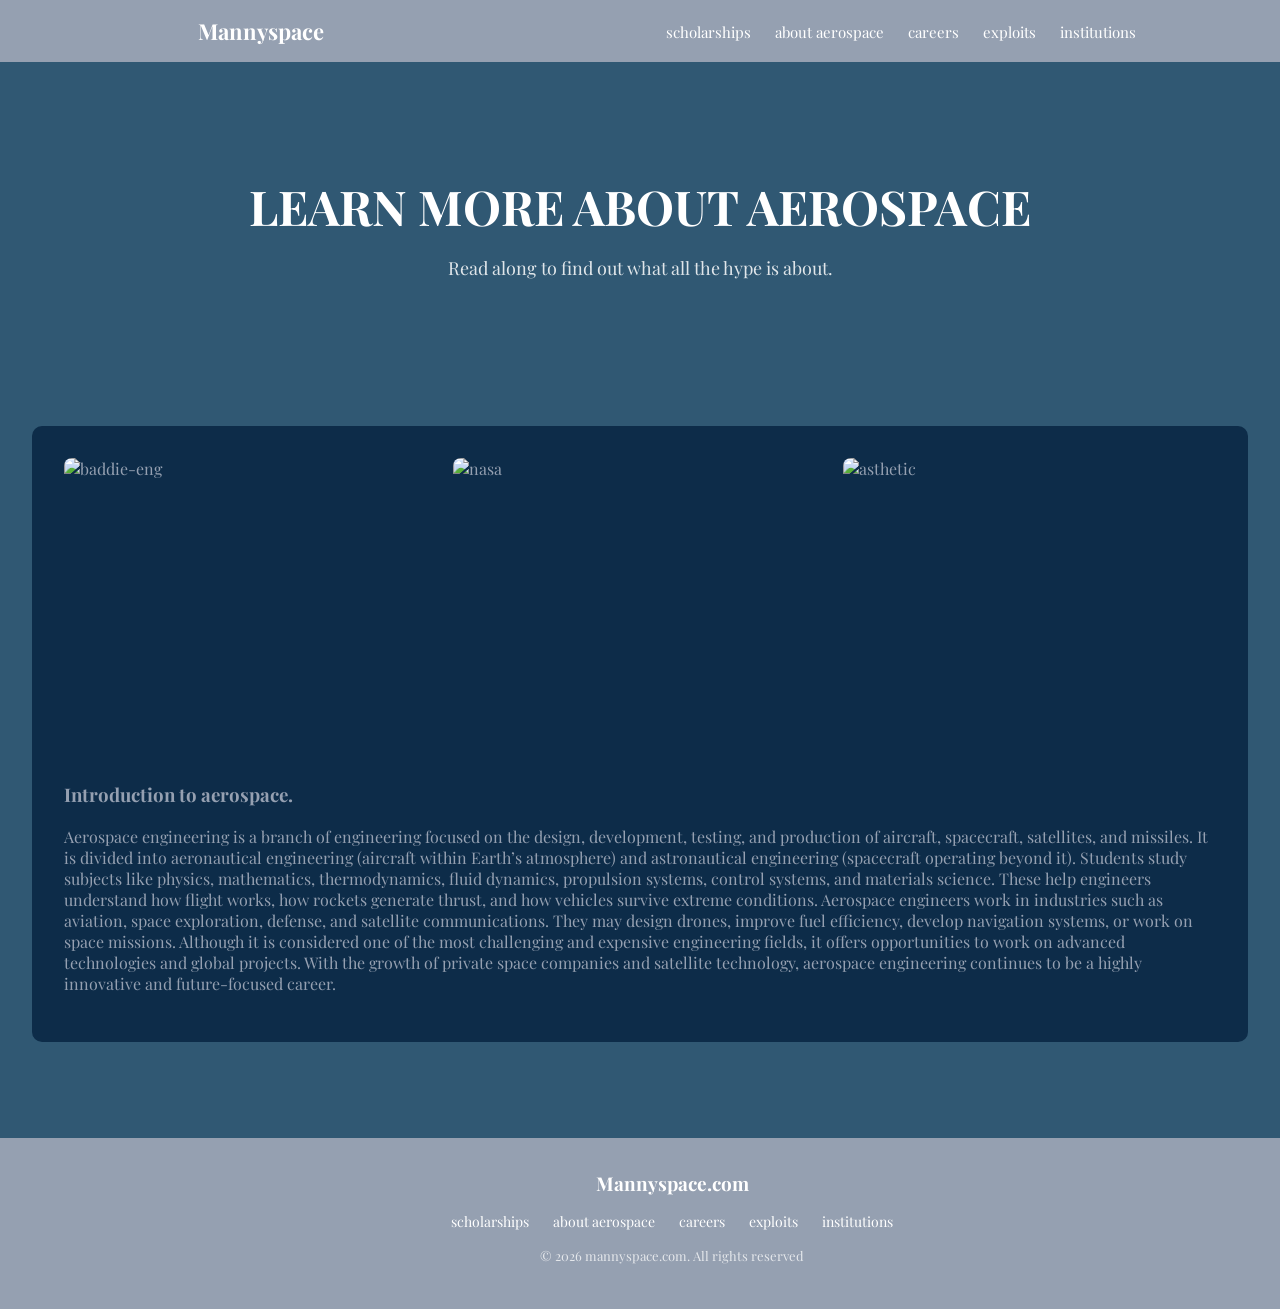
==== about-aerospace.html @ 1bf10ada "create new repo to update the folder structure" ====
<!DOCTYPE html>
<html lang="en">
<head>
    <meta charset="UTF-8">
    <meta name="viewport" content="width=device-width, initial-scale=1.0">
    <title>Document</title>
    <link rel="stylesheet" href="style.css">
    <link href="https://fonts.googleapis.com/css2?family=Playfair+Display:wght@400;700&display=swap" rel="stylesheet">
</head>
<body>
    <div class="navbar">
        <div class="logo">
          <a href="index.html">Mannyspace</a>
        </div>
        <div class="nav-links">
            <a href="scholarships.html">scholarships</a>
            <a href="about-aerospace.html">about aerospace</a>
            <a href="careers.html">careers</a>
            <a href="exploits.html">exploits</a>
            <a href="institutions.html">institutions</a>
          
        </div>            
    </div>
    <div class="hero">
        <h1> LEARN MORE ABOUT AEROSPACE</h1>
        <p> Read along to find out what all the hype is about.</p>
    </div>
    <div class="about-card">
        <div class="about-images">
            <img src="baddie-eng.png" alt="baddie-eng">
            <img src="rocket.png" alt="nasa">
            <img src="asthetic.png" alt="asthetic">
        </div>
        <div class="anout-text">
            <h3> Introduction to aerospace.</h3>
            <p>Aerospace engineering is a branch of engineering focused on the design, development, testing, and production of aircraft, spacecraft, satellites, and missiles. It is divided into aeronautical engineering (aircraft within Earth’s atmosphere) and astronautical engineering (spacecraft operating beyond it).

Students study subjects like physics, mathematics, thermodynamics, fluid dynamics, propulsion systems, control systems, and materials science. These help engineers understand how flight works, how rockets generate thrust, and how vehicles survive extreme conditions.

Aerospace engineers work in industries such as aviation, space exploration, defense, and satellite communications. They may design drones, improve fuel efficiency, develop navigation systems, or work on space missions.

Although it is considered one of the most challenging and expensive engineering fields, it offers opportunities to work on advanced technologies and global projects. With the growth of private space companies and satellite technology, aerospace engineering continues to be a highly innovative and future-focused career.</p>
        </div>
    </div>
     <div class="footer">
            <div class="footer-logo">Mannyspace.com</div>
            <div class="footer-links">
                <a href="scholarships.html">scholarships</a>
            <a href="about-aerospace.html">about aerospace</a>
            <a href="careers.html">careers</a>
            <a href="exploits.html">exploits</a>
            <a href="institutions.html">institutions</a>
            </div>
            <p class="footer-copy">© 2026 mannyspace.com. All rights reserved</p>
          </div> 
    
</body>
</html>
---- style.css ----
body {
  background-color: #305873;
  color: #FFFFFF;
  font-family: 'Playfair Display', Georgia, serif;
  margin: 0;
  padding: 0;
  display: flex;
  flex-direction: column;
}


.navbar {
  background-color: #95A0B1;
  display: flex;
  align-items: center;
  justify-content: space-around;
  padding: 16px 32px;
  margin: 0;
  width: 100%;
  position: relative;
}

.logo {
  color: #FFFFFF;
  font-size: 22px;
  font-weight: 700;
}

.nav-links a {
  color: #FFFFFF;
  text-decoration: none;
  font-size: 15px;
  padding: 5px 10px;
}

.nav-links a:hover {
  background-color: #FFFFFF;
  color: #95A0B1;
}
.logo a {
    color: #FFFFFF;
    text-decoration: none;
}

.hero {
  text-align: center;
  padding: 80px 32px;
}

.hero h1 {
  font-size: 48px;
  margin-bottom: 16px;
}

.hero p {
  font-size: 18px;
  opacity: 0.85;
}


.cards-container {
  display: grid;
  grid-template-columns: repeat(auto-fit, minmax(260px, 1fr));
  gap: 24px;
  padding: 48px 32px;
  max-width: 1200px;
  margin: 0 auto;
}

.card {
  background-color: #0D2C49;
  color: #95A0B1;
  border-radius: 10px;
  padding: 32px 24px;
}

.card:hover {
  background-color: #95A0B1;
  color: #0D2C49;
}

.card h3 {
  font-size: 19px;
  margin-bottom: 12px;
}

.card p {
  font-size: 14px;
  line-height: 1.6;
  margin-bottom: 16px;
}

.card a {
  font-size: 14px;
  font-weight: 600;
  text-decoration: none;
  padding: 7px 18px;
  border-radius: 5px;
  background-color: #95A0B1;
  color: #0D2C49;
  border: 2px solid #95A0B1;
}

.card a:hover {
  background-color: #0D2C49;
  color: #95A0B1;
}
.card-image-wrapper{
    display: flex;
    justify-content: center;
 }
 .card-image{
    width: 100%;
    height: 300px;
    object-fit: cover;
    border-radius: 8px;
 }
.footer {
  background-color: #95A0B1;
  color: #FFFFFF;
  text-align: center;
  padding: 32px;
  margin-top: 48px;
  width: 100%;
  position: relative;
}

.footer-logo {
  font-size: 19px;
  font-weight: 700;
  margin-bottom: 16px;
}

.footer-links {
  display: flex;
  justify-content: center;
  gap: 24px;
  margin-bottom: 16px;
}

.footer-links a {
  color: #FFFFFF;
  text-decoration: none;
  font-size: 14px;
}

.footer-links a:hover {
  color: #0D2C49;
}

.footer-copy {
  font-size: 13px;
  opacity: 0.75;
}
.about-card{
    background-color: #0D2C49;
    color: #95A0B1;
    border-radius: 10px;
    padding: 32px;
    margin: 48px 32px;

}
.about-images{
    display: grid;
    grid-template-columns: 1fr 1fr 1fr;
    gap: 16px;
    margin-bottom: 24px;
}
.about-images img{
    width: 100%;
    height: 300px;
    object-fit: cover;
    border-radius: 8px;
}
.about-text{
    text-align: center;
}
.about-text h3{
    font-size: 24px;
    color: #FFFFFF;
    margin-bottom: 16px;
}
.about-text p{
    font-size: 15px;
    line-height: 1.7;
}
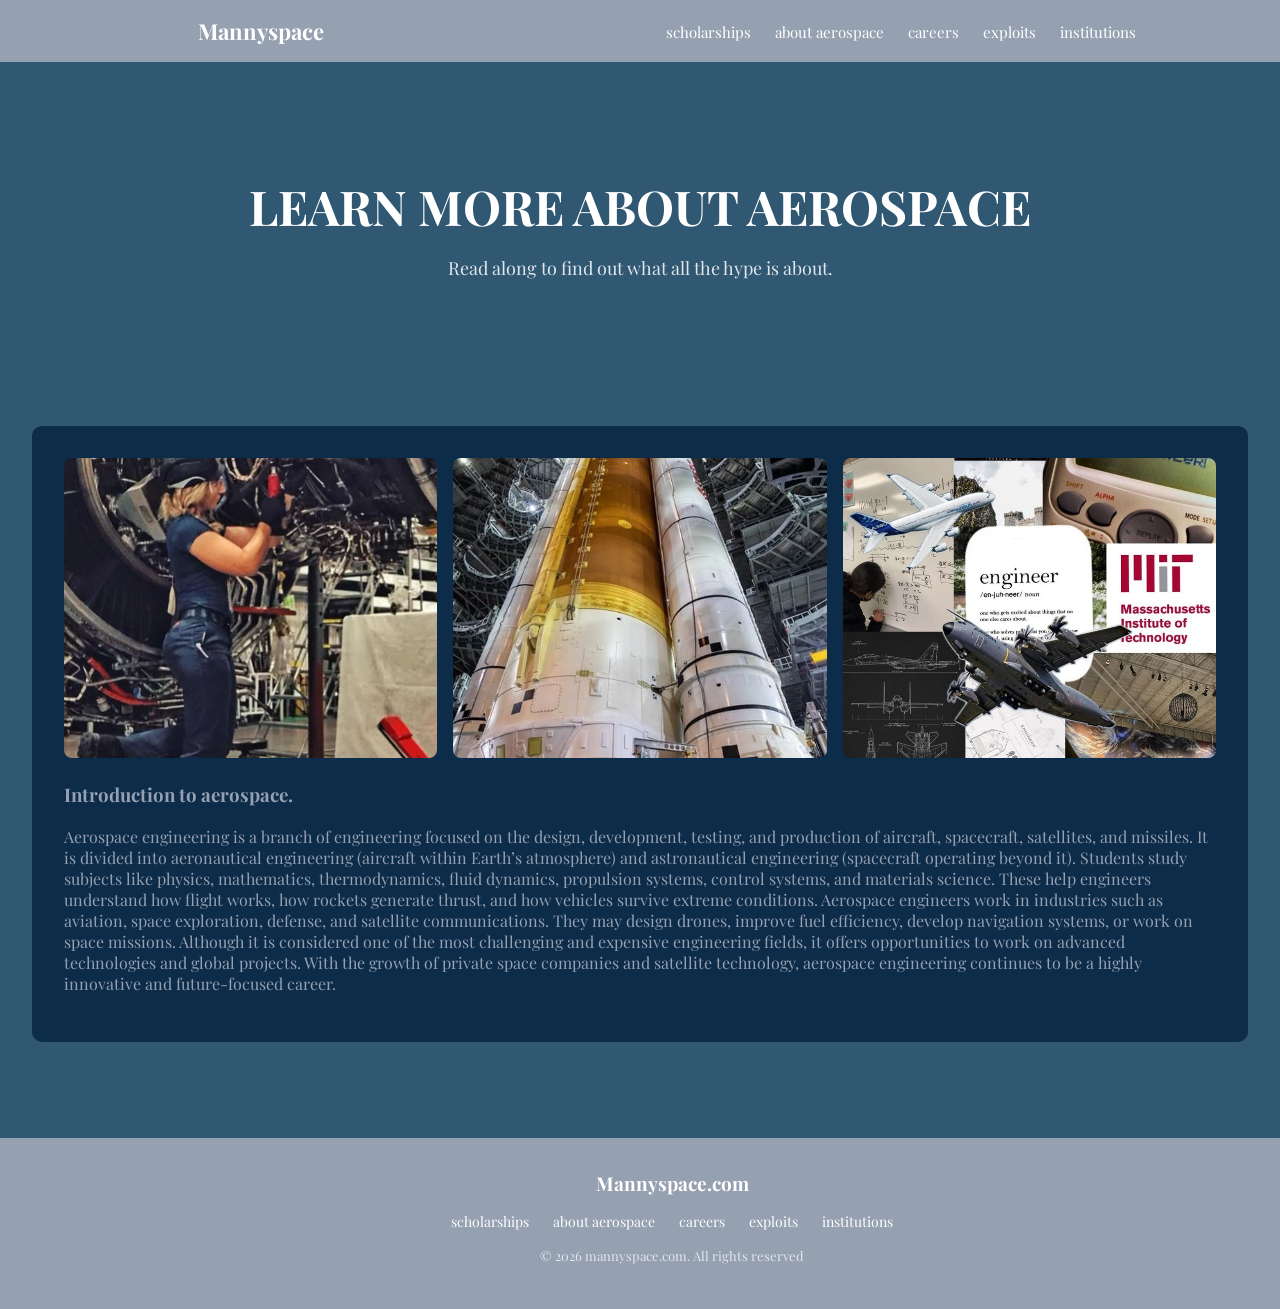
==== commit aa1cffc2: "about aerospace update" ====
--- a/about-aerospace.html
+++ b/about-aerospace.html
@@ -27,9 +27,9 @@
     </div>
     <div class="about-card">
         <div class="about-images">
-            <img src="baddie-eng.png" alt="baddie-eng">
-            <img src="rocket.png" alt="nasa">
-            <img src="asthetic.png" alt="asthetic">
+            <img src="/images/baddie-eng.png" alt="baddie-eng">
+            <img src="/images/rocket.png" alt="nasa">
+            <img src="/images/asthetic.png" alt="asthetic">
         </div>
         <div class="anout-text">
             <h3> Introduction to aerospace.</h3>
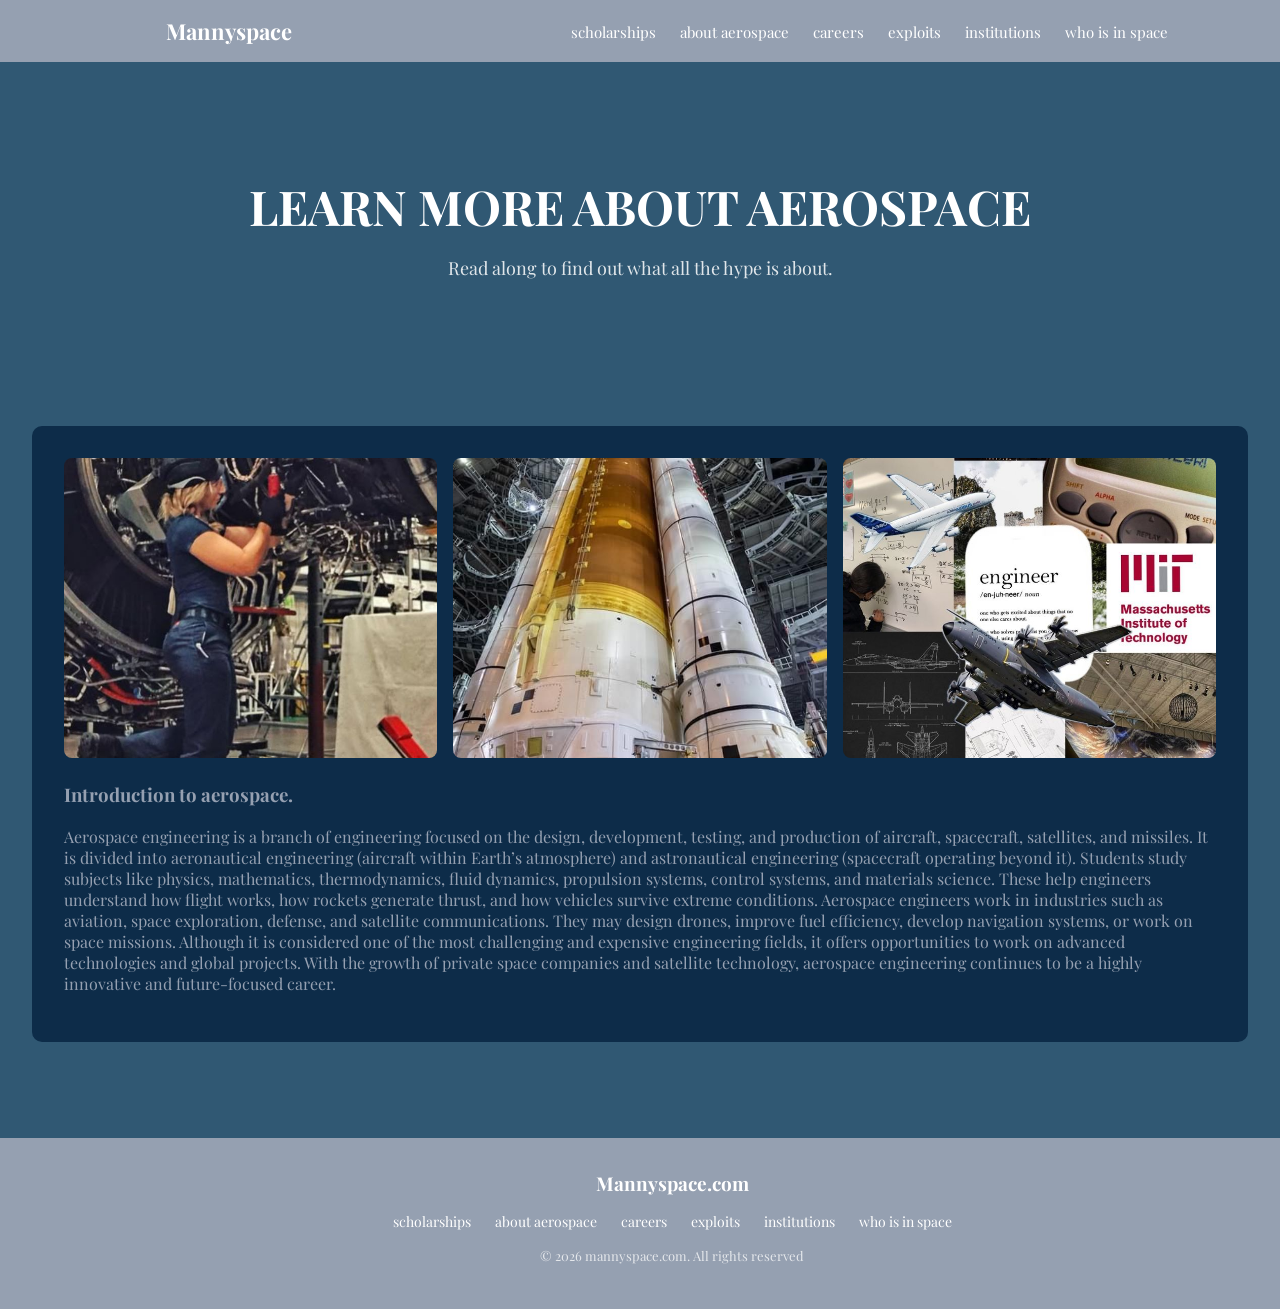
==== commit 5bbe50b5: "addition of who is in space page" ====
--- a/about-aerospace.html
+++ b/about-aerospace.html
@@ -18,6 +18,7 @@
             <a href="careers.html">careers</a>
             <a href="exploits.html">exploits</a>
             <a href="institutions.html">institutions</a>
+            <a href="who-is-in-space.html">who is in space</a>
           
         </div>            
     </div>
@@ -27,9 +28,9 @@
     </div>
     <div class="about-card">
         <div class="about-images">
-            <img src="/images/baddie-eng.png" alt="baddie-eng">
-            <img src="/images/rocket.png" alt="nasa">
-            <img src="/images/asthetic.png" alt="asthetic">
+            <img src="baddie-eng.png" alt="baddie-eng">
+            <img src="rocket.png" alt="nasa">
+            <img src="asthetic.png" alt="asthetic">
         </div>
         <div class="anout-text">
             <h3> Introduction to aerospace.</h3>
@@ -50,6 +51,7 @@
             <a href="careers.html">careers</a>
             <a href="exploits.html">exploits</a>
             <a href="institutions.html">institutions</a>
+            <a href="who-is-in-space.html">who is in space</a>
             </div>
             <p class="footer-copy">© 2026 mannyspace.com. All rights reserved</p>
           </div> 
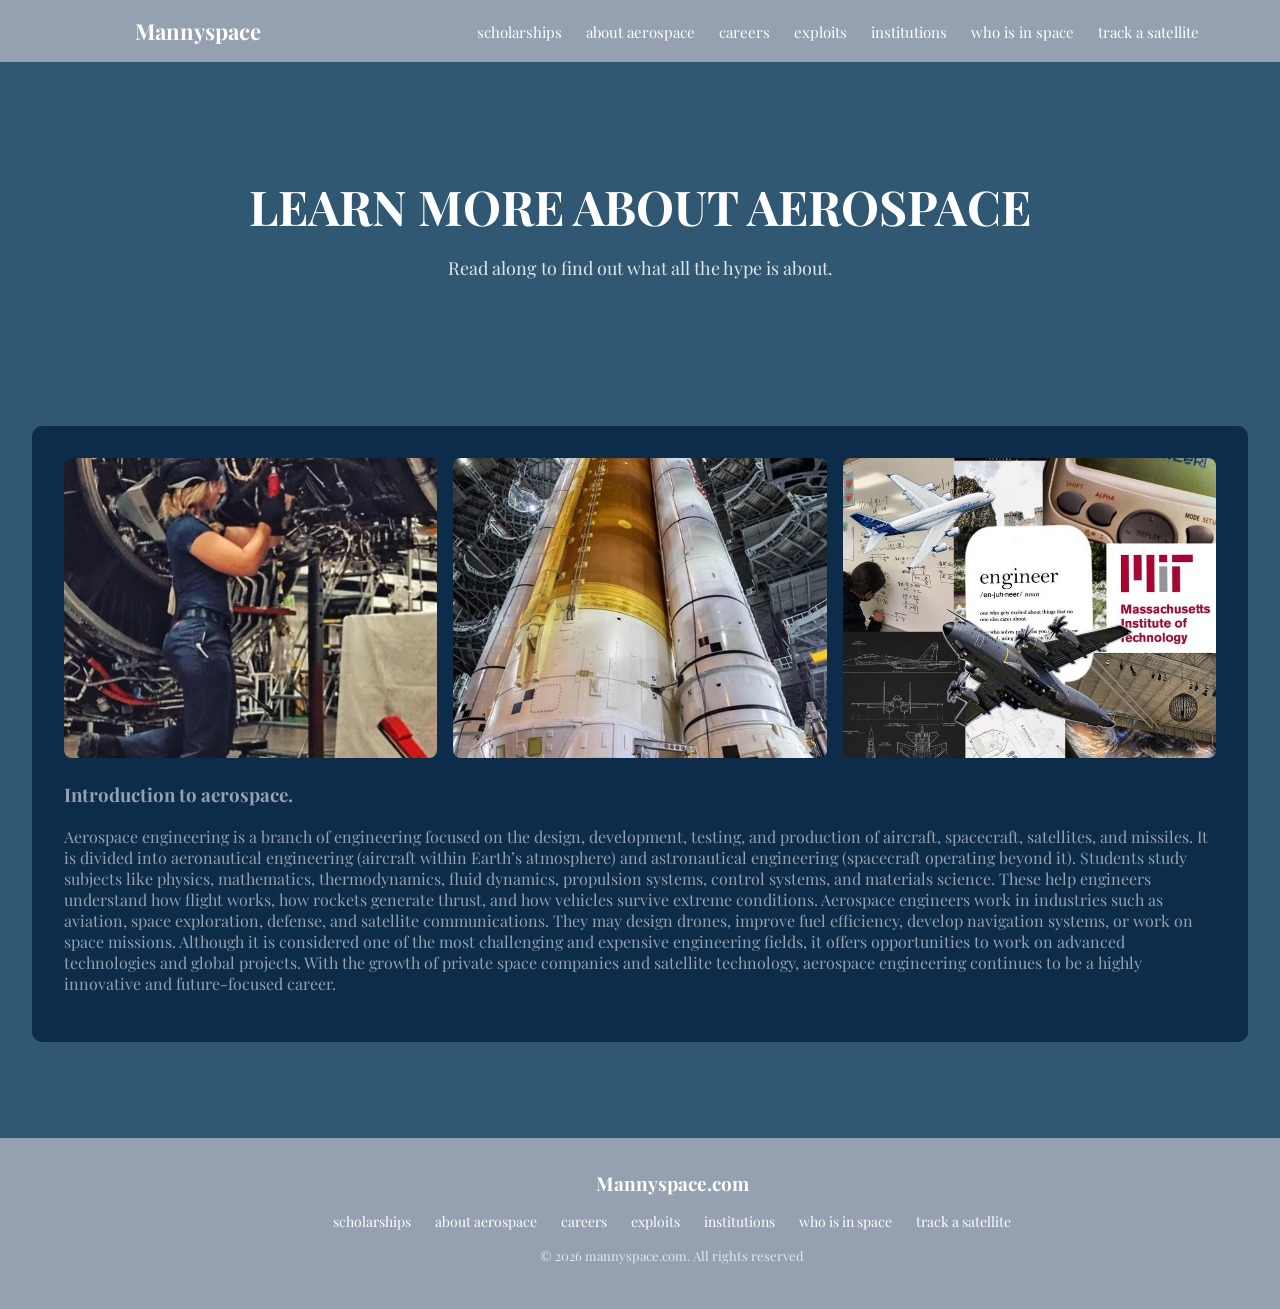
==== commit 9504c6f5: "debugging" ====
--- a/about-aerospace.html
+++ b/about-aerospace.html
@@ -19,6 +19,7 @@
             <a href="exploits.html">exploits</a>
             <a href="institutions.html">institutions</a>
             <a href="who-is-in-space.html">who is in space</a>
+            <a href="trackastatlite.html">track a satellite</a>
           
         </div>            
     </div>
@@ -28,9 +29,9 @@
     </div>
     <div class="about-card">
         <div class="about-images">
-            <img src="baddie-eng.png" alt="baddie-eng">
-            <img src="rocket.png" alt="nasa">
-            <img src="asthetic.png" alt="asthetic">
+            <img src="images/baddie-eng.png" alt="baddie-eng">
+            <img src="images/rocket.png" alt="nasa">
+            <img src="images/asthetic.png" alt="asthetic">
         </div>
         <div class="anout-text">
             <h3> Introduction to aerospace.</h3>
@@ -52,6 +53,7 @@
             <a href="exploits.html">exploits</a>
             <a href="institutions.html">institutions</a>
             <a href="who-is-in-space.html">who is in space</a>
+            <a href="trackastatlite.html">track a satellite</a>
             </div>
             <p class="footer-copy">© 2026 mannyspace.com. All rights reserved</p>
           </div> 
--- a/style.css
+++ b/style.css
@@ -46,8 +46,19 @@
 .hero {
   text-align: center;
   padding: 80px 32px;
-}
-
+  position: relative;
+  overflow: hidden;
+}
+.hero-video{
+  position: absolute;
+  top: 0;
+  left: 0;
+  width: 100%;
+  height: 100%;
+  object-fit: cover;
+  z-index: 0;
+  opacity: 0.4;
+}
 .hero h1 {
   font-size: 48px;
   margin-bottom: 16px;
@@ -185,6 +196,47 @@
     font-size: 15px;
     line-height: 1.7;
 }
+#trackasatellite{
+  display: flex;
+  flex-direction: column;
+  align-items: center;
+  gap:20px;
+  padding:40px 20px;
+}
+#result{
+  background: rgba(255,255,255,0.05);
+  border: 1px solid #7b2ff7;
+  border-radius: 16px;
+  padding: 40px 60px;
+  text-align: center;
+}
+#result p {
+  font-size: 20px;
+  margin: 12px 0px;
+  color: #ccc;
+  letter-spacing: 1px;
+}
+#result span{
+  color: #a78bfa;
+  font-weight: bold;
+  font-size: 22px;
+}
+#searchInput{
+  padding: 10px 16px;
+font-size: 16px;
+border-radius: 16px;
+border: 2px solid #a78bfa;
+background: transparent;
+color: white;
+width: 300px;
+outline: none;
+}
+#searchBtn{
+  padding: 10px 30px;
+  background: #95A0B1;
+  color:whitesmoke;
+  border: none;
+  border-radius: 8px;
+  font-size: 16px;
   
-
-
+}
